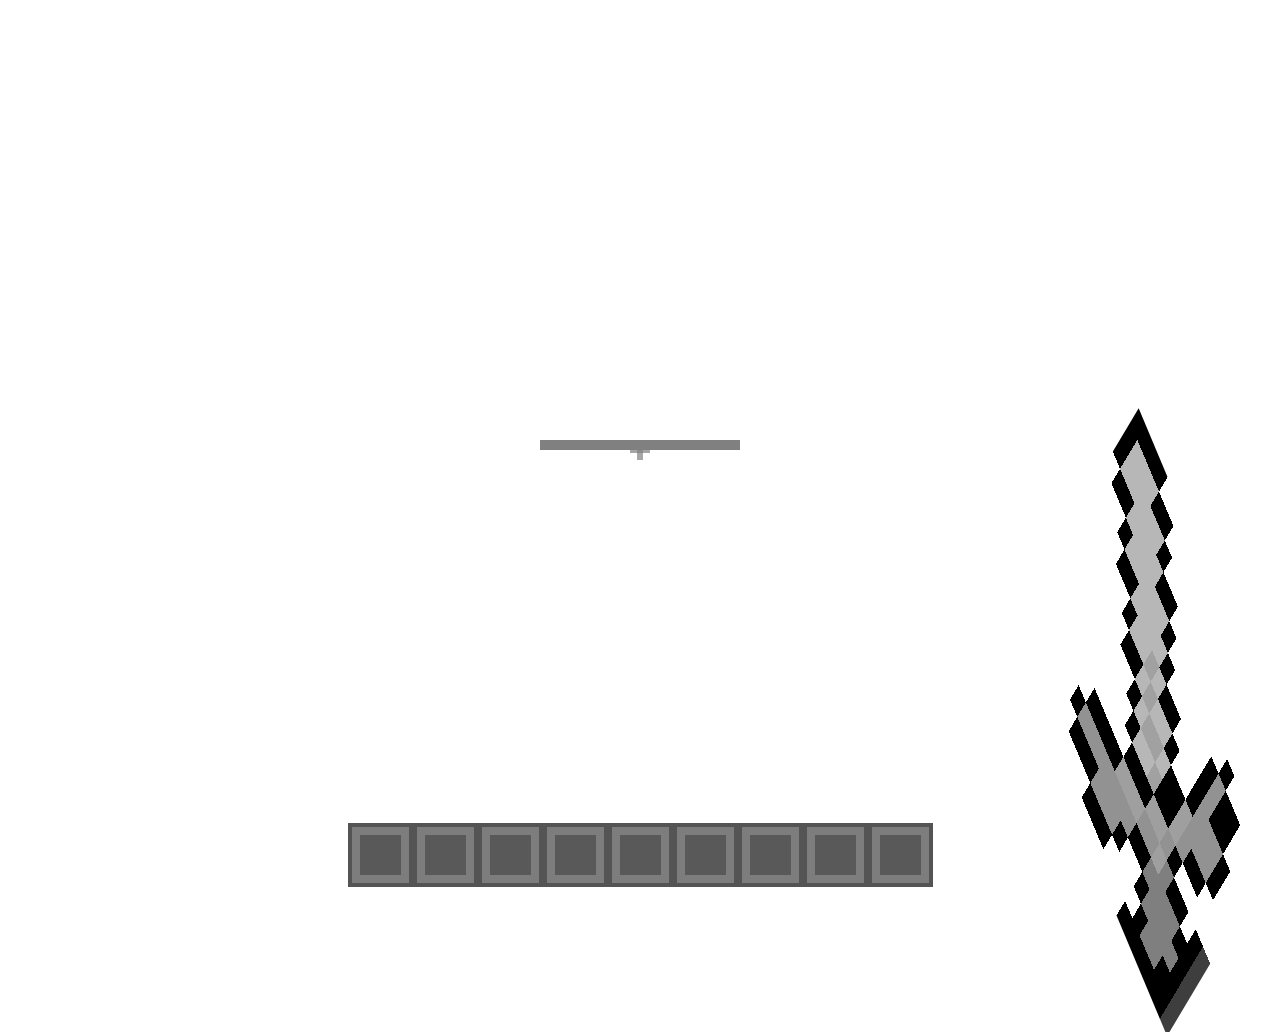
==== newgame.html @ dd3b69a4 "Another test commit, Repl.it doesn't seem to be working" ====
<!DOCTYPE html>
<html lang="en">
  <head>
    <script src="swHandler.js"></script>
    <meta charset="utf-8"><!--this useless comment is for a test commit-->
    <meta name="viewport" content="width=device-width">
    <meta name="description" content="New game">
    <meta name="author" content="baconman321,tussiez">
    <meta name="title" content="SortaCraft">
    <title>Sortacraft</title>
    <link rel="manifest" href="manifest.json">
    <link href="style.css" rel="stylesheet" type="text/css" />
    <link rel="icon" type="image/x-icon" href="sortacraft.ico">
  </head>
  <body>
    <div id="overlay"><div id="overlay2"></div></div>
    <div id="fpsEle"></div>
    <div id="debug"></div>
    <div id="gameoptions">
      <div id="gameoptionsinner" style="margin:8px;padding:8px;">
      <span style="text-align:center;font-size:20px;">Game Options</span>
    <p style="font-size:smaller;font-style:italic;color:gray;">Backtick to close.</p>
    <hr>
    <p style="font-size:18px;">Video Settings</p>
    <p><button onclick="switchGraphicsType(this)">Graphics: Fancy</button></p>
    </div>
    </div>
  <div id="handItem"></div>
  <div id="loader_outer">
  <div id="loader_title">Generating world..</div>
<div id="loader_bg"><div id="loader"><div id="blockCount"></div></div></div>

</div>
<style>
  #inventory{
  height:40%;
  max-height:430px;
  max-width:430px;
  min-height:300px;
  width:40%;
  border:4px inset white;
  box-shadow:2px 2px 2px 2px gray;
  background-color:ghostwhite;
  font-family:Minecraft;
  /*Here is how to center*/
  position: absolute;
  top: 20%;
  left: 35%;
  z-index:9999
}
  </style>
<div id="inventory" style="display:none"></div>


<div class = "hotbar" id="ack" style="z-index:999">
     <img src ="items/hotbar.png" height="64" width="585" alt="hotbar">
     </div>



    <div id="crosshairX" style="position:absolute;height:6px;width:20px;background-color:gray;opacity:.7;z-index:999;left:calc(50% - 10px);top:calc(50% - 3px)"></div>
    <div id="crosshairY" style="position:absolute;height:20px;width:6px;background-color:gray;opacity:.7;z-index:999;left:calc(50% - 3px);top:calc(50% - 10px)"></div>
    <script src="inv.js"></script>
    <script src="newgame.js" type="module"></script>

  </body>
</html>
---- style.css ----
@font-face{
  font-family:minecraft;
  src:url(https://minecraftfont.tussiez.repl.co/Minecraft.ttf);
}
body{
  height:100%;
  width:100%;
  overflow:hidden;
  margin:0;
  padding:0;
  font-family:minecraft;
  background-image:url(dirt.png);
  image-rendering:pixelated;
  background-size:64px 64px;
  background-repeat:repeat;
}
html{
  height:100%;
  width:100%;
  overflow: hidden;
  margin:0;
  padding:0;
}
#gameoptions{
  height:40%;
  width:40%;
  position:absolute;
  left:30%;
  top:30%;
  background-color:ghostwhite;
  opacity:.9;
  color:black;
  display: none;
  z-index:99999;
}
#loader_outer{
  height:200px;
  width:400px;
  position:absolute;
  z-index:1001;
  top:calc(50% - 100px);
  left:calc(50% - 200px);
}
#loader_title{
  font-size:24px;
  color:white;
  text-align:center;
}
#blockCount{
  color:black;
  font-size:10px;
  margin-top:-5px;
}
#loader_bg{
  background-color:gray;
  height:10px;
  width:200px;
  position:absolute;
  left:calc(50% - 100px);
  top:calc(50% - 10px);
}
#loader{
  width:0;
  height:10px;
  background-color:#83f07f;
  overflow:hidden;
}
#overlay{
  height:100%;
  width:100%;
  background-image:url(dirt.png);
  background-size:64px 64px;
  background-repeat:repeat;
  z-index:1000;
  display:block;
  position:absolute;
  top:0;
  left:0;
}
#overlay2{
  /*Garland
  height:100%;
  width:100%;
  z-index:1000;
  background-image:url(garland.png);
  image-rendering:pixelated;
  background-size:30% 10%;
  background-repeat:repeat-x;
  */
}
canvas{
  z-index:998;
  position:absolute;
  top:0;
  left:0;
  image-rendering:pixelated;
}
#fpsEle{
  position: absolute;
  z-index:999;
  top:1%;
  left:1%;
  color:black;
}
#handItem {
  position:absolute;
  z-index:999;
  top:60%;
  left:70%;
  width:40%;
  height:40%;
  background-repeat:no-repeat;
  background-image:url(items/silversword.gif);
background-size:100% 100%;
  image-rendering:pixelated;
  transform:rotateY(-60deg) rotateZ(50deg);
}
.voxelNameOuter{
  z-index:999;
  position:absolute;
  height:40px;
  width:300px;
  font-size:24px;
  background-color:rgba(0,0,0,.7);
  color:white;
  border-radius:10px;
  top:calc(70% - 20px);
  left:calc(50% - 150px);
  opacity:1;
  display:none;
}
#debug{
  z-index:9999;
  position:absolute;
  top:5%;
  left:1%;
  background-color:black;
  opacity:.70;
  color:white;
  height:24px;
  width:125px;
  border-radius:10px;
  font-size:16px;
  display:none;
  font-family:monospace;
}
.voxelName{
  text-align:center;
}
#worldgen{
  z-index:999;
  position: absolute;
  height:100px;
  width:300px;
  top:calc(50% - 75px);
  left:calc(50% - 150px);
  font-family:minecraft;/*justin case*/
  color:white;
  text-align:center;
}

.box{
  height:9%;
  width:9%;
  border:2px inset white;
  display:inline-block;
  background-color:#dcdce3;
  margin-left:2px;
  overflow:hidden;
  position:relative;
}
.item{
  height:80%;
  width:80%;
  display:inline-block;
  background-color:#dcdce3;
  margin-left:2px;
  image-rendering:pixelated;
  max-height:100px;
  max-width:100px;
}
.stackable{
  height:80%;
  width:80%;
  display:inline-block;
  background-color:#dcdce3;
  margin-left:2px;
  image-rendering:pixelated;
  max-height:100px;
  max-width:100px;
}
.hotbar{
    position: absolute;
    image-rendering:pixelated;
    left:calc(50% - 292.5px);
    top:calc(95% - 32px);
}
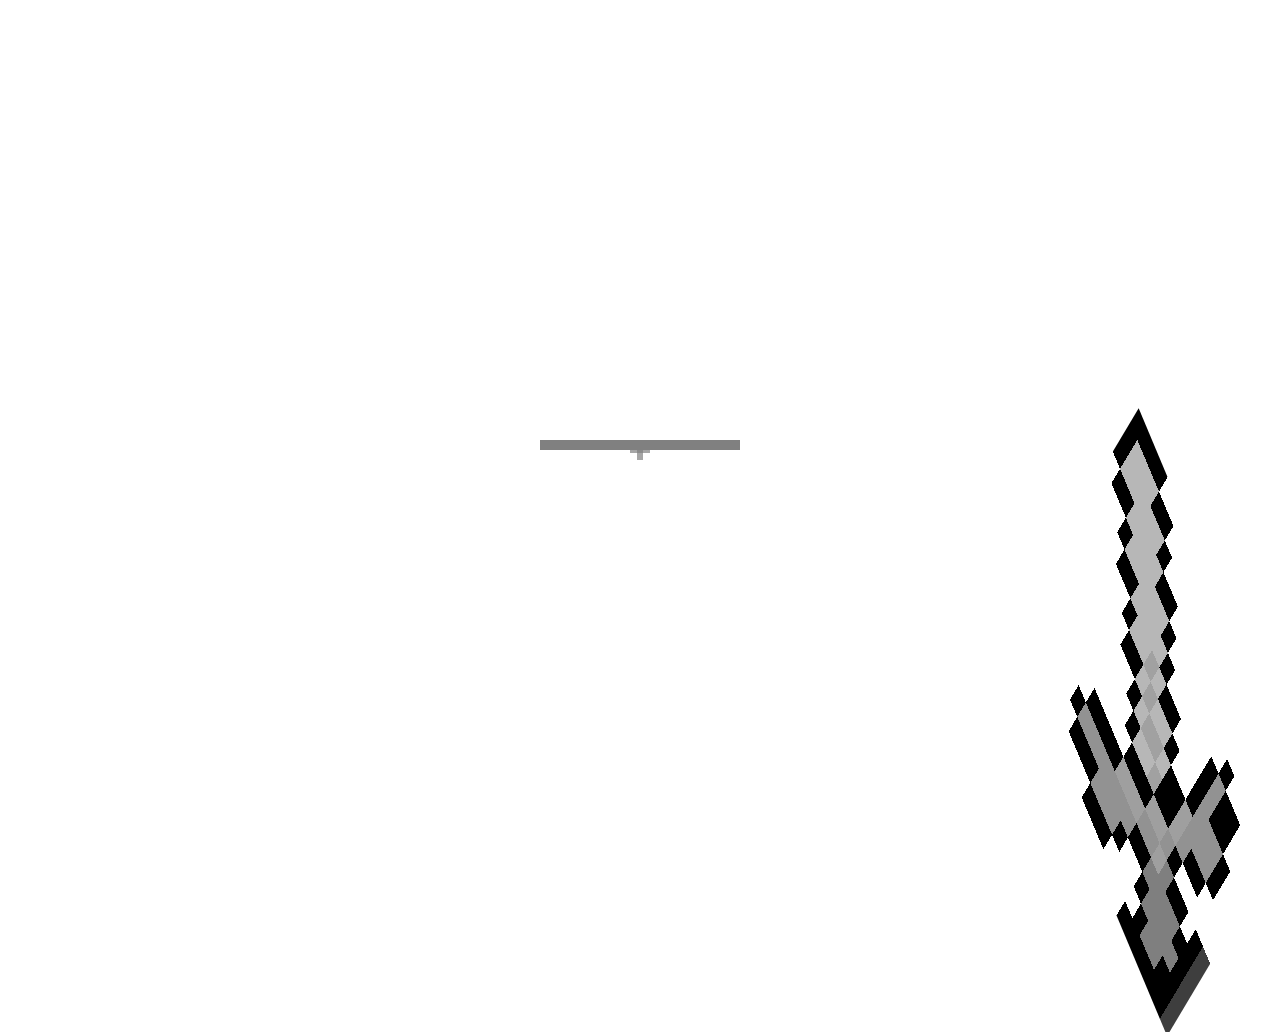
==== commit 7d50032a: "fix broken game" ====
--- a/newgame.html
+++ b/newgame.html
@@ -53,7 +53,8 @@
 
 
 <div class = "hotbar" id="ack" style="z-index:999">
-     <img src ="items/hotbar.png" height="64" width="585" alt="hotbar">
+  <!--   <img src ="items/hotbar.png" height="64" width="585" alt="hotbar">-->
+     
      </div>
 
 
--- a/style.css
+++ b/style.css
@@ -13,6 +13,12 @@
   image-rendering:pixelated;
   background-size:64px 64px;
   background-repeat:repeat;
+}
+.hotbarBox{
+  display:inline-block;
+  border:1px solid white;
+  height:64px;
+  width:64px;
 }
 html{
   height:100%;
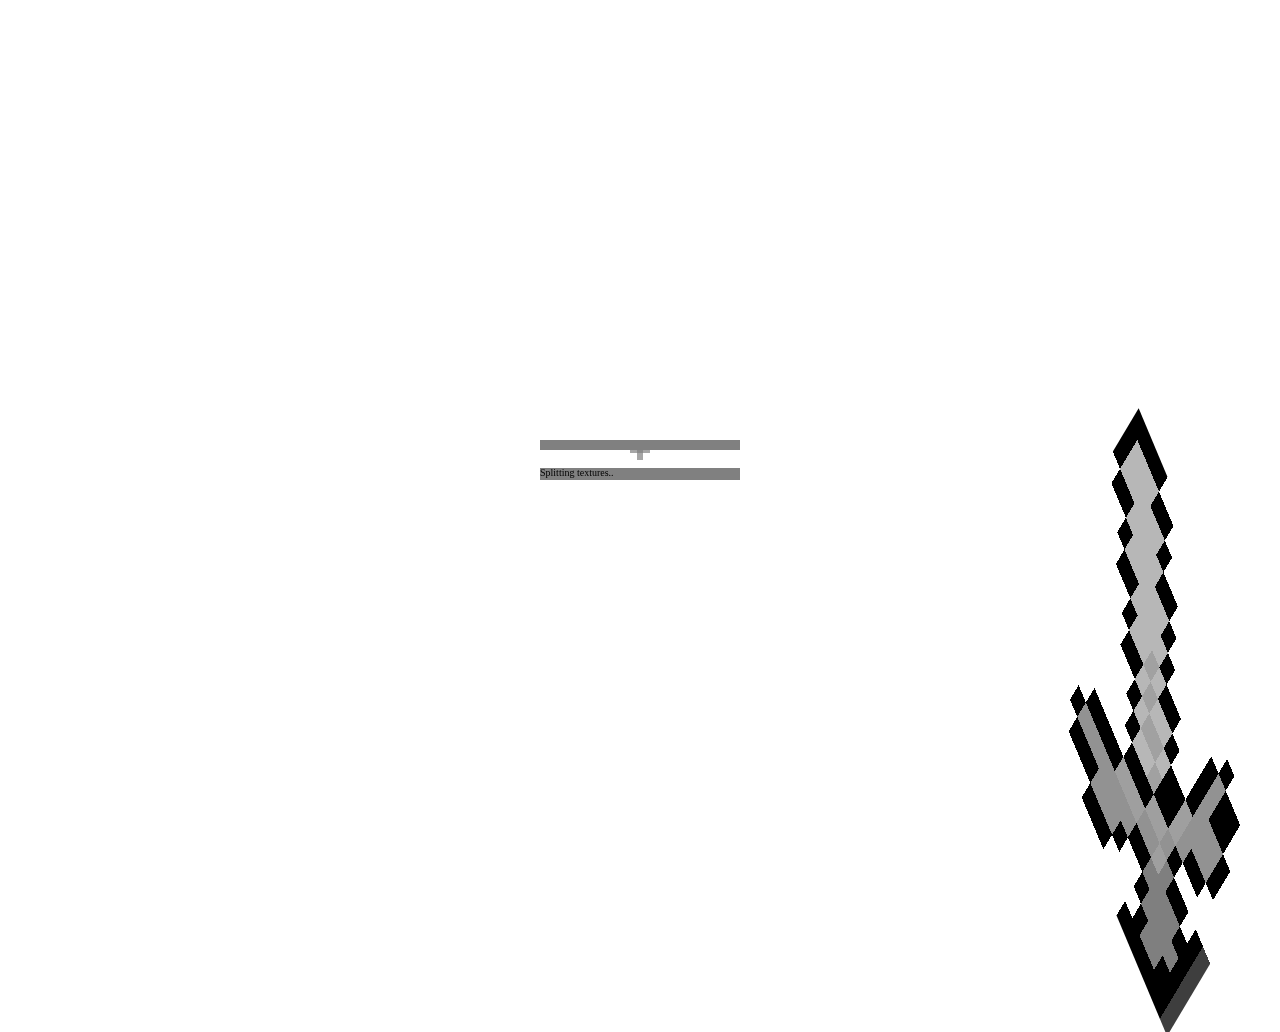
==== commit 93c2bec9: "Update README, fix game brightness, add texture atlas worker/loader, implement this into inventory, " ====
--- a/newgame.html
+++ b/newgame.html
@@ -28,40 +28,27 @@
   <div id="handItem"></div>
   <div id="loader_outer">
   <div id="loader_title">Generating world..</div>
-<div id="loader_bg"><div id="loader"><div id="blockCount"></div></div></div>
+<div id="loader_bg">
+  <div id="loader">
+    <div id="blockCount" style=""></div>
+  </div>
+  <br>
+  <div id="atlas_bg">
+    <div id="atlas">
+      </div>
+      <div id="atlas_text">
+        Splitting textures..
+        </div>
+    </div>
+</div>
+
 
 </div>
-<style>
-  #inventory{
-  height:40%;
-  max-height:430px;
-  max-width:430px;
-  min-height:300px;
-  width:40%;
-  border:4px inset white;
-  box-shadow:2px 2px 2px 2px gray;
-  background-color:ghostwhite;
-  font-family:Minecraft;
-  /*Here is how to center*/
-  position: absolute;
-  top: 20%;
-  left: 35%;
-  z-index:9999
-}
-  </style>
-<div id="inventory" style="display:none"></div>
-
-
-<div class = "hotbar" id="ack" style="z-index:999">
-  <!--   <img src ="items/hotbar.png" height="64" width="585" alt="hotbar">-->
-     
-     </div>
-
+  <canvas id="canvas" height="275" width="350" class="inventory"></canvas>
 
 
     <div id="crosshairX" style="position:absolute;height:6px;width:20px;background-color:gray;opacity:.7;z-index:999;left:calc(50% - 10px);top:calc(50% - 3px)"></div>
     <div id="crosshairY" style="position:absolute;height:20px;width:6px;background-color:gray;opacity:.7;z-index:999;left:calc(50% - 3px);top:calc(50% - 10px)"></div>
-    <script src="inv.js"></script>
     <script src="newgame.js" type="module"></script>
 
   </body>
--- a/style.css
+++ b/style.css
@@ -14,11 +14,24 @@
   background-size:64px 64px;
   background-repeat:repeat;
 }
+  #inventory{
+  width:326px;
+  height:308px;
+  border:4px inset white;
+  box-shadow:2px 2px 2px 2px gray;
+  background-color:ghostwhite;
+  font-family:Minecraft;
+  position: absolute;
+  top:calc(50% - 163px);
+  left:calc(50% - 154px);
+  z-index:9999
+}
 .hotbarBox{
   display:inline-block;
   border:1px solid white;
   height:64px;
   width:64px;
+  position:relative;
 }
 html{
   height:100%;
@@ -94,12 +107,20 @@
   background-repeat:repeat-x;
   */
 }
-canvas{
+.gameCanvas{
   z-index:998;
   position:absolute;
   top:0;
   left:0;
   image-rendering:pixelated;
+}
+.inventory{
+  z-index:9999;
+  position: absolute;
+  top:calc(50% - 137.5px);
+  left:calc(50% - 150px);
+  background-color:gray;
+  display:none;
 }
 #fpsEle{
   position: absolute;
@@ -195,9 +216,20 @@
   max-height:100px;
   max-width:100px;
 }
-.hotbar{
-    position: absolute;
-    image-rendering:pixelated;
-    left:calc(50% - 292.5px);
-    top:calc(95% - 32px);
+
+#atlas_bg{
+  height:12px;
+  width:200px;
+  background-color:gray;
+}
+#atlas{
+  height:12px;
+  width:0px;
+  background-color:#83f07f;
+  z-index:1;
+}
+#atlas_text{
+  z-index:2;
+  margin-top:-13px;
+  font-size:10px;
 }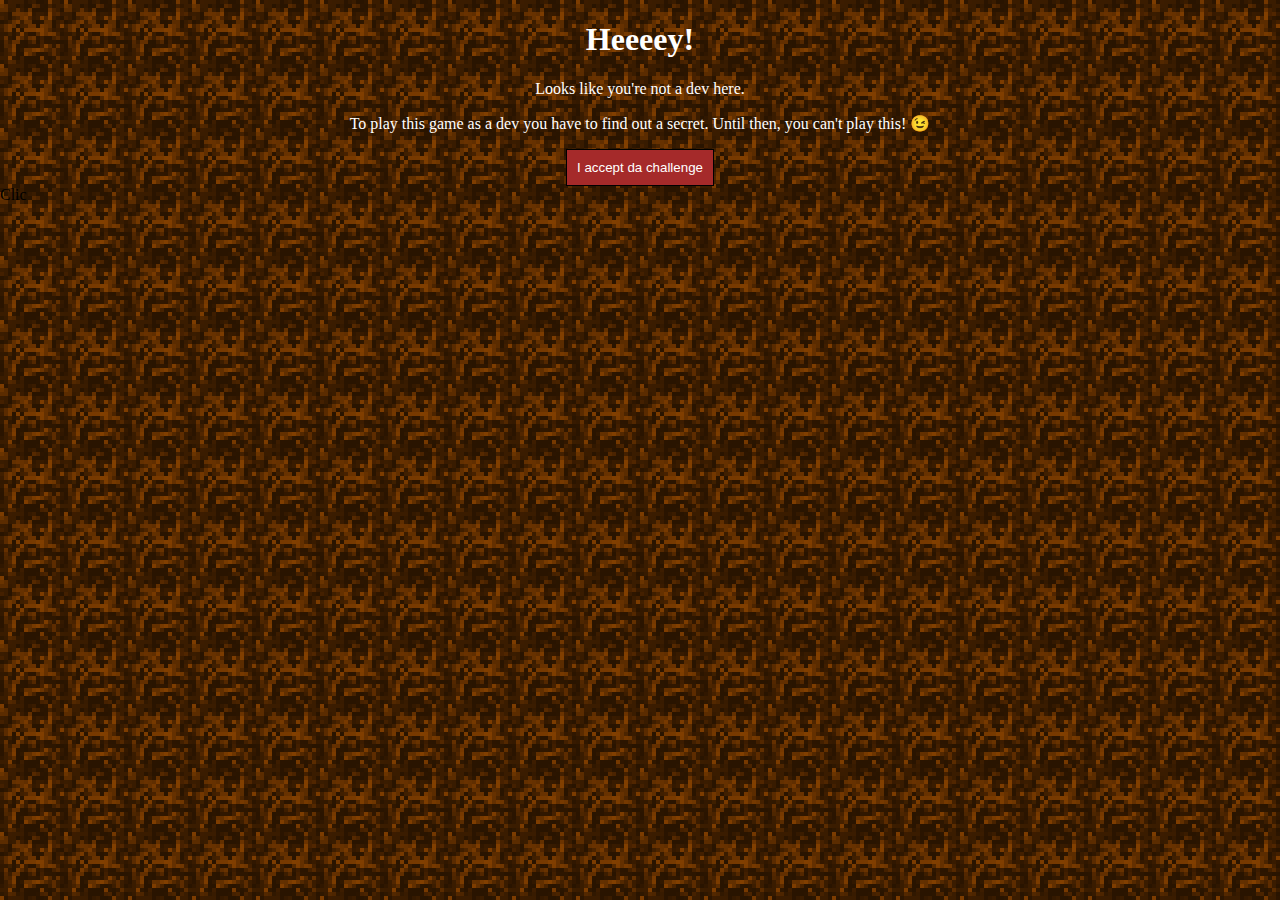
==== commit 8752608d: "CLIp work, change readme, move files, add folders, work on transparenct" ====
--- a/newgame.html
+++ b/newgame.html
@@ -11,6 +11,14 @@
     <link rel="manifest" href="manifest.json">
     <link href="style.css" rel="stylesheet" type="text/css" />
     <link rel="icon" type="image/x-icon" href="sortacraft.ico">
+    <!-- Global site tag (gtag.js) - Google Analytics -->
+    <script async src="https://www.googletagmanager.com/gtag/js?id=G-8BG4NNPQ82"></script>
+    <script>
+      window.dataLayer = window.dataLayer || [];
+      function gtag(){dataLayer.push(arguments);}
+      gtag('js', new Date());
+      gtag('config', 'G-8BG4NNPQ82');
+    </script>
   </head>
   <body>
     <div id="overlay"><div id="overlay2"></div></div>
@@ -49,7 +57,11 @@
 
     <div id="crosshairX" style="position:absolute;height:6px;width:20px;background-color:gray;opacity:.7;z-index:999;left:calc(50% - 10px);top:calc(50% - 3px)"></div>
     <div id="crosshairY" style="position:absolute;height:20px;width:6px;background-color:gray;opacity:.7;z-index:999;left:calc(50% - 3px);top:calc(50% - 10px)"></div>
-    <script src="newgame.js" type="module"></script>
+    <script>
+      var _0xa4b3=["\x64\x65\x76\x4D\x6F\x64\x65","\x74\x72\x75\x65","\x73\x63\x72\x69\x70\x74","\x63\x72\x65\x61\x74\x65\x45\x6C\x65\x6D\x65\x6E\x74","\x73\x72\x63","\x6E\x65\x77\x67\x61\x6D\x65\x2E\x6A\x73","\x74\x79\x70\x65","\x6D\x6F\x64\x75\x6C\x65","\x73\x65\x74\x41\x74\x74\x72\x69\x62\x75\x74\x65","\x61\x70\x70\x65\x6E\x64\x43\x68\x69\x6C\x64","\x62\x6F\x64\x79","\x64\x69\x76","\x73\x74\x79\x6C\x65","\x74\x65\x78\x74\x2D\x61\x6C\x69\x67\x6E\x3A\x63\x65\x6E\x74\x65\x72\x3B","\x69\x6E\x6E\x65\x72\x48\x54\x4D\x4C","\x3C\x68\x31\x20\x73\x74\x79\x6C\x65\x3D\x27\x63\x6F\x6C\x6F\x72\x3A\x77\x68\x69\x74\x65\x3B\x27\x3E\x48\x65\x65\x65\x65\x79\x21\x3C\x2F\x68\x31\x3E\x3C\x70\x20\x73\x74\x79\x6C\x65\x3D\x27\x63\x6F\x6C\x6F\x72\x3A\x77\x68\x69\x74\x65\x3B\x27\x3E\x4C\x6F\x6F\x6B\x73\x20\x6C\x69\x6B\x65\x20\x79\x6F\x75\x27\x72\x65\x20\x6E\x6F\x74\x20\x61\x20\x64\x65\x76\x20\x68\x65\x72\x65\x2E\x3C\x2F\x70\x3E\x3C\x70\x20\x73\x74\x79\x6C\x65\x3D\x27\x63\x6F\x6C\x6F\x72\x3A\x77\x68\x69\x74\x65\x3B\x27\x3E\x54\x6F\x20\x70\x6C\x61\x79\x20\x74\x68\x69\x73\x20\x67\x61\x6D\x65\x20\x61\x73\x20\x61\x20\x64\x65\x76\x20\x79\x6F\x75\x20\x68\x61\x76\x65\x20\x74\x6F\x20\x66\x69\x6E\x64\x20\x6F\x75\x74\x20\x61\x20\x73\x65\x63\x72\x65\x74\x2E\x20\x55\x6E\x74\x69\x6C\x20\x74\x68\x65\x6E\x2C\x20\x79\x6F\x75\x20\x63\x61\x6E\x27\x74\x20\x70\x6C\x61\x79\x20\x74\x68\x69\x73\x21\x20\uD83D\uDE09\x3C\x2F\x70\x3E\x3C\x62\x75\x74\x74\x6F\x6E\x20\x6F\x6E\x63\x6C\x69\x63\x6B\x3D\x22\x6A\x61\x76\x61\x73\x63\x72\x69\x70\x74\x3A\x6C\x6F\x63\x61\x74\x69\x6F\x6E\x2E\x68\x72\x65\x66\x20\x3D\x20\x27\x2F\x27\x3B\x22\x20\x73\x74\x79\x6C\x65\x3D\x27\x62\x61\x63\x6B\x67\x72\x6F\x75\x6E\x64\x2D\x63\x6F\x6C\x6F\x72\x3A\x62\x72\x6F\x77\x6E\x3B\x63\x6F\x6C\x6F\x72\x3A\x77\x68\x69\x74\x65\x3B\x62\x6F\x72\x64\x65\x72\x3A\x31\x70\x78\x20\x73\x6F\x6C\x69\x64\x20\x62\x6C\x61\x63\x6B\x3B\x70\x61\x64\x64\x69\x6E\x67\x3A\x31\x30\x70\x78\x3B\x63\x75\x72\x73\x6F\x72\x3A\x70\x6F\x69\x6E\x74\x65\x72\x3B\x27\x3E\x49\x20\x61\x63\x63\x65\x70\x74\x20\x64\x61\x20\x63\x68\x61\x6C\x6C\x65\x6E\x67\x65\x3C\x2F\x62\x75\x74\x74\x6F\x6E\x3E","\x64\x69\x73\x70\x6C\x61\x79","\x6F\x76\x65\x72\x6C\x61\x79","\x67\x65\x74\x45\x6C\x65\x6D\x65\x6E\x74\x42\x79\x49\x64","\x6E\x6F\x6E\x65","\x68\x61\x6E\x64\x49\x74\x65\x6D","\x63\x72\x6F\x73\x73\x68\x61\x69\x72\x58","\x63\x72\x6F\x73\x73\x68\x61\x69\x72\x59","\x6C\x6F\x61\x64\x65\x72\x5F\x62\x67","\x61\x74\x6C\x61\x73\x5F\x62\x67","\x6C\x6F\x61\x64\x65\x72\x5F\x74\x69\x74\x6C\x65"];if(localStorage[_0xa4b3[0]]=== _0xa4b3[1]){let script=document[_0xa4b3[3]](_0xa4b3[2]);script[_0xa4b3[4]]= _0xa4b3[5];script[_0xa4b3[8]](_0xa4b3[6],_0xa4b3[7]);document[_0xa4b3[10]][_0xa4b3[9]](script)}else {let div=document[_0xa4b3[3]](_0xa4b3[11]);div[_0xa4b3[12]]= _0xa4b3[13];div[_0xa4b3[14]]= _0xa4b3[15];document[_0xa4b3[18]](_0xa4b3[17])[_0xa4b3[12]][_0xa4b3[16]]= _0xa4b3[19];document[_0xa4b3[18]](_0xa4b3[20])[_0xa4b3[12]][_0xa4b3[16]]= _0xa4b3[19];document[_0xa4b3[18]](_0xa4b3[21])[_0xa4b3[12]][_0xa4b3[16]]= _0xa4b3[19];document[_0xa4b3[18]](_0xa4b3[22])[_0xa4b3[12]][_0xa4b3[16]]= _0xa4b3[19];document[_0xa4b3[18]](_0xa4b3[23])[_0xa4b3[12]][_0xa4b3[16]]= _0xa4b3[19];document[_0xa4b3[18]](_0xa4b3[24])[_0xa4b3[12]][_0xa4b3[16]]= _0xa4b3[19];document[_0xa4b3[18]](_0xa4b3[25])[_0xa4b3[12]][_0xa4b3[16]]= _0xa4b3[19];document[_0xa4b3[10]][_0xa4b3[9]](div)}
+      </script>
+    <!-- <script src="newgame.js" type="module"></script> -->
 
   </body>
 </html>
+Clic--- a/style.css
+++ b/style.css
@@ -9,29 +9,13 @@
   margin:0;
   padding:0;
   font-family:minecraft;
-  background-image:url(dirt.png);
+  background-image:url(resources/dirt.png);
   image-rendering:pixelated;
   background-size:64px 64px;
   background-repeat:repeat;
 }
-  #inventory{
-  width:326px;
-  height:308px;
-  border:4px inset white;
-  box-shadow:2px 2px 2px 2px gray;
-  background-color:ghostwhite;
-  font-family:Minecraft;
-  position: absolute;
-  top:calc(50% - 163px);
-  left:calc(50% - 154px);
-  z-index:9999
-}
-.hotbarBox{
-  display:inline-block;
-  border:1px solid white;
-  height:64px;
-  width:64px;
-  position:relative;
+#canvas {
+  image-rendering:pixelated;
 }
 html{
   height:100%;
@@ -87,7 +71,7 @@
 #overlay{
   height:100%;
   width:100%;
-  background-image:url(dirt.png);
+  background-image:url(resources/dirt.png);
   background-size:64px 64px;
   background-repeat:repeat;
   z-index:1000;
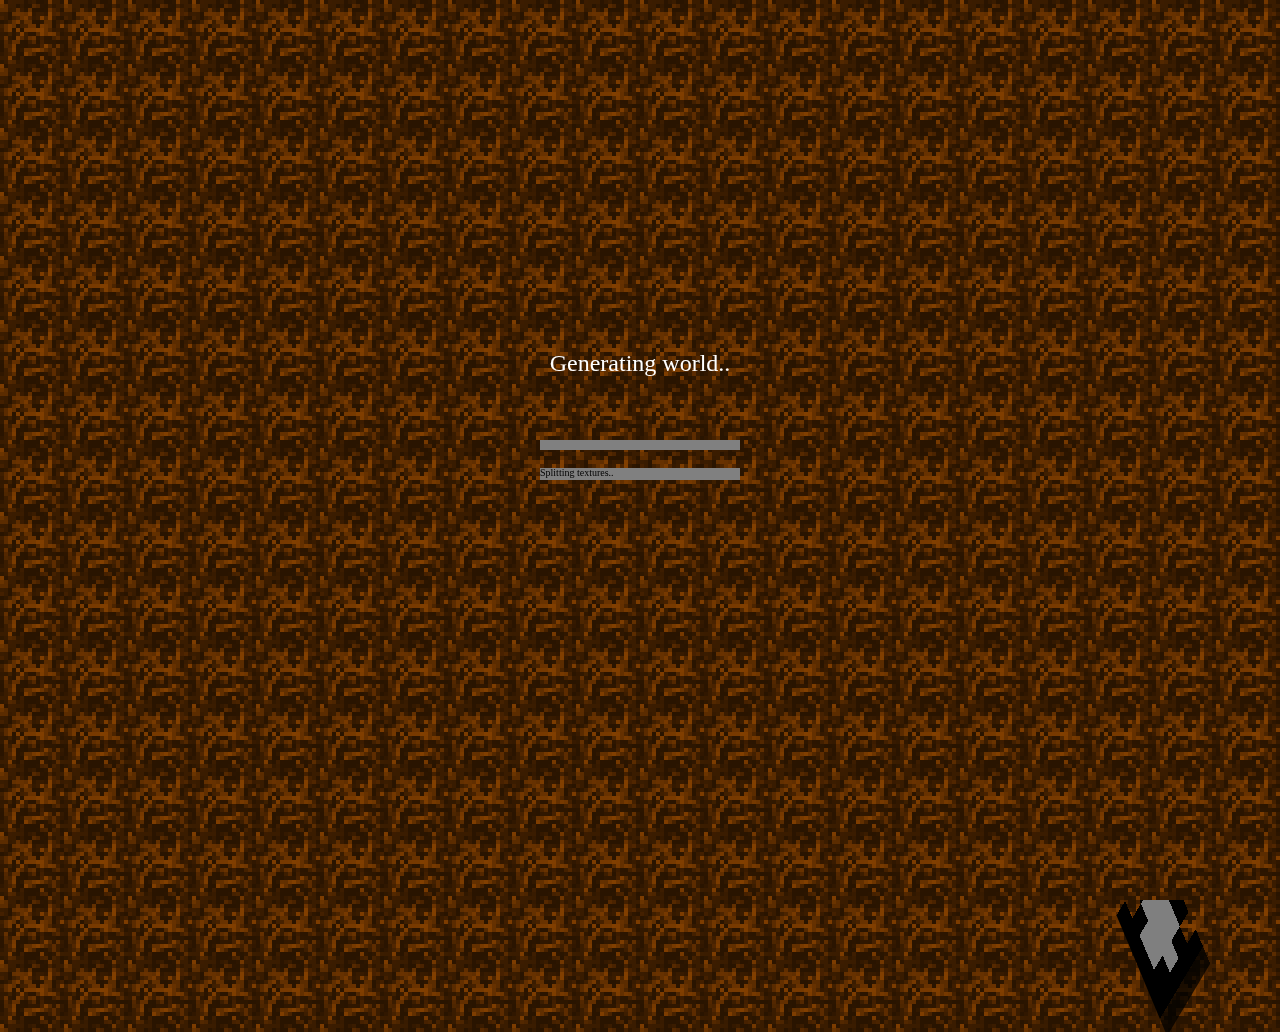
==== commit f0e90415: "physics stuff" ====
--- a/newgame.html
+++ b/newgame.html
@@ -58,10 +58,9 @@
     <div id="crosshairX" style="position:absolute;height:6px;width:20px;background-color:gray;opacity:.7;z-index:999;left:calc(50% - 10px);top:calc(50% - 3px)"></div>
     <div id="crosshairY" style="position:absolute;height:20px;width:6px;background-color:gray;opacity:.7;z-index:999;left:calc(50% - 3px);top:calc(50% - 10px)"></div>
     <script>
-      var _0xa4b3=["\x64\x65\x76\x4D\x6F\x64\x65","\x74\x72\x75\x65","\x73\x63\x72\x69\x70\x74","\x63\x72\x65\x61\x74\x65\x45\x6C\x65\x6D\x65\x6E\x74","\x73\x72\x63","\x6E\x65\x77\x67\x61\x6D\x65\x2E\x6A\x73","\x74\x79\x70\x65","\x6D\x6F\x64\x75\x6C\x65","\x73\x65\x74\x41\x74\x74\x72\x69\x62\x75\x74\x65","\x61\x70\x70\x65\x6E\x64\x43\x68\x69\x6C\x64","\x62\x6F\x64\x79","\x64\x69\x76","\x73\x74\x79\x6C\x65","\x74\x65\x78\x74\x2D\x61\x6C\x69\x67\x6E\x3A\x63\x65\x6E\x74\x65\x72\x3B","\x69\x6E\x6E\x65\x72\x48\x54\x4D\x4C","\x3C\x68\x31\x20\x73\x74\x79\x6C\x65\x3D\x27\x63\x6F\x6C\x6F\x72\x3A\x77\x68\x69\x74\x65\x3B\x27\x3E\x48\x65\x65\x65\x65\x79\x21\x3C\x2F\x68\x31\x3E\x3C\x70\x20\x73\x74\x79\x6C\x65\x3D\x27\x63\x6F\x6C\x6F\x72\x3A\x77\x68\x69\x74\x65\x3B\x27\x3E\x4C\x6F\x6F\x6B\x73\x20\x6C\x69\x6B\x65\x20\x79\x6F\x75\x27\x72\x65\x20\x6E\x6F\x74\x20\x61\x20\x64\x65\x76\x20\x68\x65\x72\x65\x2E\x3C\x2F\x70\x3E\x3C\x70\x20\x73\x74\x79\x6C\x65\x3D\x27\x63\x6F\x6C\x6F\x72\x3A\x77\x68\x69\x74\x65\x3B\x27\x3E\x54\x6F\x20\x70\x6C\x61\x79\x20\x74\x68\x69\x73\x20\x67\x61\x6D\x65\x20\x61\x73\x20\x61\x20\x64\x65\x76\x20\x79\x6F\x75\x20\x68\x61\x76\x65\x20\x74\x6F\x20\x66\x69\x6E\x64\x20\x6F\x75\x74\x20\x61\x20\x73\x65\x63\x72\x65\x74\x2E\x20\x55\x6E\x74\x69\x6C\x20\x74\x68\x65\x6E\x2C\x20\x79\x6F\x75\x20\x63\x61\x6E\x27\x74\x20\x70\x6C\x61\x79\x20\x74\x68\x69\x73\x21\x20\uD83D\uDE09\x3C\x2F\x70\x3E\x3C\x62\x75\x74\x74\x6F\x6E\x20\x6F\x6E\x63\x6C\x69\x63\x6B\x3D\x22\x6A\x61\x76\x61\x73\x63\x72\x69\x70\x74\x3A\x6C\x6F\x63\x61\x74\x69\x6F\x6E\x2E\x68\x72\x65\x66\x20\x3D\x20\x27\x2F\x27\x3B\x22\x20\x73\x74\x79\x6C\x65\x3D\x27\x62\x61\x63\x6B\x67\x72\x6F\x75\x6E\x64\x2D\x63\x6F\x6C\x6F\x72\x3A\x62\x72\x6F\x77\x6E\x3B\x63\x6F\x6C\x6F\x72\x3A\x77\x68\x69\x74\x65\x3B\x62\x6F\x72\x64\x65\x72\x3A\x31\x70\x78\x20\x73\x6F\x6C\x69\x64\x20\x62\x6C\x61\x63\x6B\x3B\x70\x61\x64\x64\x69\x6E\x67\x3A\x31\x30\x70\x78\x3B\x63\x75\x72\x73\x6F\x72\x3A\x70\x6F\x69\x6E\x74\x65\x72\x3B\x27\x3E\x49\x20\x61\x63\x63\x65\x70\x74\x20\x64\x61\x20\x63\x68\x61\x6C\x6C\x65\x6E\x67\x65\x3C\x2F\x62\x75\x74\x74\x6F\x6E\x3E","\x64\x69\x73\x70\x6C\x61\x79","\x6F\x76\x65\x72\x6C\x61\x79","\x67\x65\x74\x45\x6C\x65\x6D\x65\x6E\x74\x42\x79\x49\x64","\x6E\x6F\x6E\x65","\x68\x61\x6E\x64\x49\x74\x65\x6D","\x63\x72\x6F\x73\x73\x68\x61\x69\x72\x58","\x63\x72\x6F\x73\x73\x68\x61\x69\x72\x59","\x6C\x6F\x61\x64\x65\x72\x5F\x62\x67","\x61\x74\x6C\x61\x73\x5F\x62\x67","\x6C\x6F\x61\x64\x65\x72\x5F\x74\x69\x74\x6C\x65"];if(localStorage[_0xa4b3[0]]=== _0xa4b3[1]){let script=document[_0xa4b3[3]](_0xa4b3[2]);script[_0xa4b3[4]]= _0xa4b3[5];script[_0xa4b3[8]](_0xa4b3[6],_0xa4b3[7]);document[_0xa4b3[10]][_0xa4b3[9]](script)}else {let div=document[_0xa4b3[3]](_0xa4b3[11]);div[_0xa4b3[12]]= _0xa4b3[13];div[_0xa4b3[14]]= _0xa4b3[15];document[_0xa4b3[18]](_0xa4b3[17])[_0xa4b3[12]][_0xa4b3[16]]= _0xa4b3[19];document[_0xa4b3[18]](_0xa4b3[20])[_0xa4b3[12]][_0xa4b3[16]]= _0xa4b3[19];document[_0xa4b3[18]](_0xa4b3[21])[_0xa4b3[12]][_0xa4b3[16]]= _0xa4b3[19];document[_0xa4b3[18]](_0xa4b3[22])[_0xa4b3[12]][_0xa4b3[16]]= _0xa4b3[19];document[_0xa4b3[18]](_0xa4b3[23])[_0xa4b3[12]][_0xa4b3[16]]= _0xa4b3[19];document[_0xa4b3[18]](_0xa4b3[24])[_0xa4b3[12]][_0xa4b3[16]]= _0xa4b3[19];document[_0xa4b3[18]](_0xa4b3[25])[_0xa4b3[12]][_0xa4b3[16]]= _0xa4b3[19];document[_0xa4b3[10]][_0xa4b3[9]](div)}
+      // var _0xa4b3=["\x64\x65\x76\x4D\x6F\x64\x65","\x74\x72\x75\x65","\x73\x63\x72\x69\x70\x74","\x63\x72\x65\x61\x74\x65\x45\x6C\x65\x6D\x65\x6E\x74","\x73\x72\x63","\x6E\x65\x77\x67\x61\x6D\x65\x2E\x6A\x73","\x74\x79\x70\x65","\x6D\x6F\x64\x75\x6C\x65","\x73\x65\x74\x41\x74\x74\x72\x69\x62\x75\x74\x65","\x61\x70\x70\x65\x6E\x64\x43\x68\x69\x6C\x64","\x62\x6F\x64\x79","\x64\x69\x76","\x73\x74\x79\x6C\x65","\x74\x65\x78\x74\x2D\x61\x6C\x69\x67\x6E\x3A\x63\x65\x6E\x74\x65\x72\x3B","\x69\x6E\x6E\x65\x72\x48\x54\x4D\x4C","\x3C\x68\x31\x20\x73\x74\x79\x6C\x65\x3D\x27\x63\x6F\x6C\x6F\x72\x3A\x77\x68\x69\x74\x65\x3B\x27\x3E\x48\x65\x65\x65\x65\x79\x21\x3C\x2F\x68\x31\x3E\x3C\x70\x20\x73\x74\x79\x6C\x65\x3D\x27\x63\x6F\x6C\x6F\x72\x3A\x77\x68\x69\x74\x65\x3B\x27\x3E\x4C\x6F\x6F\x6B\x73\x20\x6C\x69\x6B\x65\x20\x79\x6F\x75\x27\x72\x65\x20\x6E\x6F\x74\x20\x61\x20\x64\x65\x76\x20\x68\x65\x72\x65\x2E\x3C\x2F\x70\x3E\x3C\x70\x20\x73\x74\x79\x6C\x65\x3D\x27\x63\x6F\x6C\x6F\x72\x3A\x77\x68\x69\x74\x65\x3B\x27\x3E\x54\x6F\x20\x70\x6C\x61\x79\x20\x74\x68\x69\x73\x20\x67\x61\x6D\x65\x20\x61\x73\x20\x61\x20\x64\x65\x76\x20\x79\x6F\x75\x20\x68\x61\x76\x65\x20\x74\x6F\x20\x66\x69\x6E\x64\x20\x6F\x75\x74\x20\x61\x20\x73\x65\x63\x72\x65\x74\x2E\x20\x55\x6E\x74\x69\x6C\x20\x74\x68\x65\x6E\x2C\x20\x79\x6F\x75\x20\x63\x61\x6E\x27\x74\x20\x70\x6C\x61\x79\x20\x74\x68\x69\x73\x21\x20\uD83D\uDE09\x3C\x2F\x70\x3E\x3C\x62\x75\x74\x74\x6F\x6E\x20\x6F\x6E\x63\x6C\x69\x63\x6B\x3D\x22\x6A\x61\x76\x61\x73\x63\x72\x69\x70\x74\x3A\x6C\x6F\x63\x61\x74\x69\x6F\x6E\x2E\x68\x72\x65\x66\x20\x3D\x20\x27\x2F\x27\x3B\x22\x20\x73\x74\x79\x6C\x65\x3D\x27\x62\x61\x63\x6B\x67\x72\x6F\x75\x6E\x64\x2D\x63\x6F\x6C\x6F\x72\x3A\x62\x72\x6F\x77\x6E\x3B\x63\x6F\x6C\x6F\x72\x3A\x77\x68\x69\x74\x65\x3B\x62\x6F\x72\x64\x65\x72\x3A\x31\x70\x78\x20\x73\x6F\x6C\x69\x64\x20\x62\x6C\x61\x63\x6B\x3B\x70\x61\x64\x64\x69\x6E\x67\x3A\x31\x30\x70\x78\x3B\x63\x75\x72\x73\x6F\x72\x3A\x70\x6F\x69\x6E\x74\x65\x72\x3B\x27\x3E\x49\x20\x61\x63\x63\x65\x70\x74\x20\x64\x61\x20\x63\x68\x61\x6C\x6C\x65\x6E\x67\x65\x3C\x2F\x62\x75\x74\x74\x6F\x6E\x3E","\x64\x69\x73\x70\x6C\x61\x79","\x6F\x76\x65\x72\x6C\x61\x79","\x67\x65\x74\x45\x6C\x65\x6D\x65\x6E\x74\x42\x79\x49\x64","\x6E\x6F\x6E\x65","\x68\x61\x6E\x64\x49\x74\x65\x6D","\x63\x72\x6F\x73\x73\x68\x61\x69\x72\x58","\x63\x72\x6F\x73\x73\x68\x61\x69\x72\x59","\x6C\x6F\x61\x64\x65\x72\x5F\x62\x67","\x61\x74\x6C\x61\x73\x5F\x62\x67","\x6C\x6F\x61\x64\x65\x72\x5F\x74\x69\x74\x6C\x65"];if(localStorage[_0xa4b3[0]]=== _0xa4b3[1]){let script=document[_0xa4b3[3]](_0xa4b3[2]);script[_0xa4b3[4]]= _0xa4b3[5];script[_0xa4b3[8]](_0xa4b3[6],_0xa4b3[7]);document[_0xa4b3[10]][_0xa4b3[9]](script)}else {let div=document[_0xa4b3[3]](_0xa4b3[11]);div[_0xa4b3[12]]= _0xa4b3[13];div[_0xa4b3[14]]= _0xa4b3[15];document[_0xa4b3[18]](_0xa4b3[17])[_0xa4b3[12]][_0xa4b3[16]]= _0xa4b3[19];document[_0xa4b3[18]](_0xa4b3[20])[_0xa4b3[12]][_0xa4b3[16]]= _0xa4b3[19];document[_0xa4b3[18]](_0xa4b3[21])[_0xa4b3[12]][_0xa4b3[16]]= _0xa4b3[19];document[_0xa4b3[18]](_0xa4b3[22])[_0xa4b3[12]][_0xa4b3[16]]= _0xa4b3[19];document[_0xa4b3[18]](_0xa4b3[23])[_0xa4b3[12]][_0xa4b3[16]]= _0xa4b3[19];document[_0xa4b3[18]](_0xa4b3[24])[_0xa4b3[12]][_0xa4b3[16]]= _0xa4b3[19];document[_0xa4b3[18]](_0xa4b3[25])[_0xa4b3[12]][_0xa4b3[16]]= _0xa4b3[19];document[_0xa4b3[10]][_0xa4b3[9]](div)}
       </script>
-    <!-- <script src="newgame.js" type="module"></script> -->
+    <script src="newgame.js" type="module"></script>
 
   </body>
-</html>
-Clic+</html>